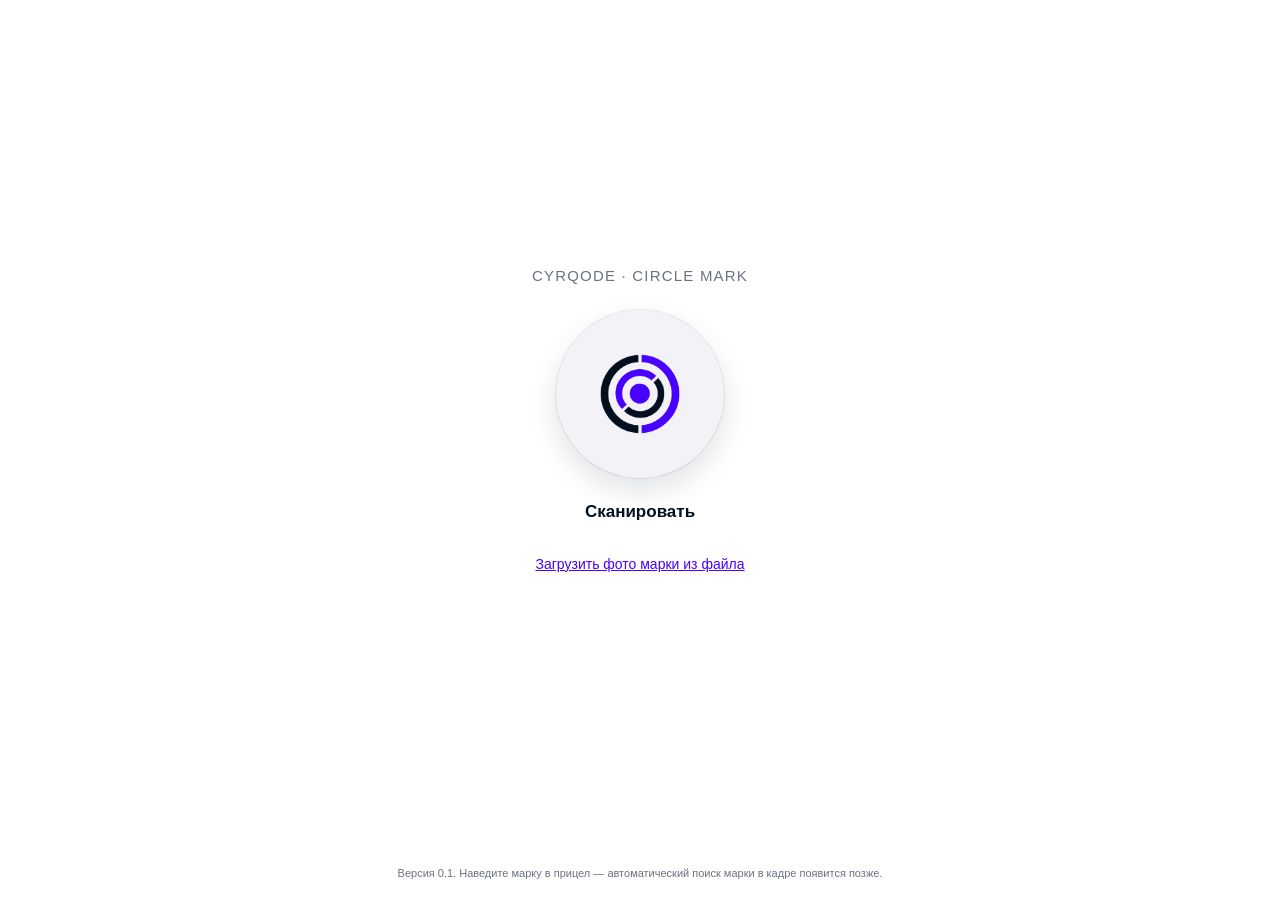
==== web/scan/index.html @ 4436d1a8 "Веб-сканер Circle Mark Страница сканирования: камера, прицел, распознавание марки и переход к записи" ====
<!doctype html>
<html lang="ru">
<head>
<meta charset="utf-8" />
<meta name="viewport" content="width=device-width, initial-scale=1, viewport-fit=cover, maximum-scale=1" />
<title>CYRQODE Circle Mark — сканер (v0.1)</title>
<meta name="description" content="Сканер физического знака Circle Mark (CYRQODE). Инженерный прототип v0.1." />
<meta name="color-scheme" content="light dark" />
<link rel="stylesheet" href="scan.css" />
</head>
<body>
<div id="app">

  <!-- ==================== стартовый экран ==================== -->
  <section id="screen-start" class="screen active">
    <p class="brand-title">CYRQODE · Circle Mark</p>
    <button id="btn-start-scan" class="scan-btn" type="button" aria-label="Сканировать">
      <img src="assets/cyrqode-symbol.png" alt="" />
    </button>
    <div class="scan-btn-label">Сканировать</div>
    <div class="file-fallback">
      <button id="btn-pick-photo" class="secondary-link" type="button">Загрузить фото марки из файла</button>
      <input id="file-input" type="file" accept="image/*" capture="environment" />
    </div>
  </section>

  <!-- ==================== экран камеры ==================== -->
  <section id="screen-camera" class="screen">
    <video id="video" playsinline muted autoplay></video>
    <canvas id="capture-canvas"></canvas>
    <div class="camera-overlay">
      <div class="crosshair" id="crosshair"></div>
    </div>
    <div class="camera-status" id="camera-status">Наведите марку в прицел</div>
    <p class="footer-note">Версия 0.1. Наведите марку в прицел — автоматический поиск марки в кадре появится позже.</p>
    <div class="camera-controls">
      <button id="btn-camera-back" class="round-btn" type="button" aria-label="Назад">←</button>
      <button id="btn-camera-file" class="pill-btn" type="button">Фото из файла</button>
    </div>
  </section>

  <!-- ==================== экран "камера недоступна" ==================== -->
  <section id="screen-error" class="screen">
    <div class="status-icon warn">⚠</div>
    <h1 class="result-title">Камера недоступна</h1>
    <p class="result-text" id="error-text">
      Не удалось получить доступ к камере в этом окне (частый случай — приложение
      открыло ссылку во встроенном просмотрщике без разрешения на камеру).
    </p>
    <div class="btn-row">
      <a id="btn-open-browser" class="primary-btn" href="#" target="_blank" rel="noopener">Открыть в браузере</a>
      <button id="btn-error-file" class="ghost-btn" type="button">Загрузить фото из файла</button>
    </div>
    <button id="btn-error-back" class="secondary-link" type="button">Назад</button>
  </section>

  <!-- ==================== экран результата ==================== -->
  <section id="screen-result" class="screen">
    <div id="result-icon" class="status-icon info">?</div>
    <h1 class="result-title" id="result-title">—</h1>
    <p class="result-text" id="result-text"></p>
    <div class="result-fields" id="result-fields" hidden></div>
    <div class="btn-row" id="result-actions"></div>
    <button id="btn-result-back" class="secondary-link" type="button">Сканировать ещё раз</button>
  </section>

  <p class="footer-note" id="global-footer">
    Версия 0.1. Наведите марку в прицел — автоматический поиск марки в кадре появится позже.
  </p>
</div>

<script src="cm-scan-core.js"></script>
<script src="scan.js"></script>
</body>
</html>
---- web/scan/scan.css ----
/* cm-scan — v0.1, самодостаточные стили, без внешних шрифтов/иконок. */
:root {
  --ink: #04101f;
  --accent: #4800ff;
  --bg: #ffffff;
  --muted: #6b7280;
  --danger: #b3261e;
  --ok: #1c7a3f;
  --surface: #f3f2f7;
}

* { box-sizing: border-box; }

html, body {
  margin: 0;
  padding: 0;
  height: 100%;
  background: var(--bg);
  color: var(--ink);
  font-family: -apple-system, BlinkMacSystemFont, "Segoe UI", Roboto, Arial, sans-serif;
  overscroll-behavior: none;
}

#app {
  position: fixed;
  inset: 0;
  display: flex;
  flex-direction: column;
  overflow: hidden;
}

.screen {
  flex: 1 1 auto;
  display: none;
  flex-direction: column;
  min-height: 0;
}
.screen.active { display: flex; }

/* ---------- стартовый экран ---------- */
#screen-start {
  align-items: center;
  justify-content: center;
  gap: 22px;
  padding: 24px;
  text-align: center;
}

.brand-title {
  font-size: 15px;
  letter-spacing: 0.08em;
  text-transform: uppercase;
  color: var(--muted);
  margin: 0 0 4px;
}

.scan-btn {
  width: 168px;
  height: 168px;
  border-radius: 50%;
  border: none;
  background: var(--surface);
  box-shadow: 0 0 0 1px rgba(4, 16, 31, 0.08), 0 12px 28px rgba(4, 16, 31, 0.12);
  display: flex;
  align-items: center;
  justify-content: center;
  cursor: pointer;
  padding: 0;
  transition: transform 0.12s ease, box-shadow 0.12s ease;
}
.scan-btn:active { transform: scale(0.96); }
.scan-btn img {
  width: 62%;
  height: 62%;
  object-fit: contain;
  pointer-events: none;
}

.scan-btn-label {
  font-size: 17px;
  font-weight: 600;
  margin-top: 2px;
}

.secondary-link {
  background: none;
  border: none;
  color: var(--accent);
  font-size: 14px;
  cursor: pointer;
  padding: 8px 4px;
  text-decoration: underline;
}

.file-fallback {
  margin-top: 4px;
}
.file-fallback input[type="file"] { display: none; }

/* ---------- экран камеры ---------- */
#screen-camera {
  position: relative;
  background: #000;
}

#video {
  position: absolute;
  inset: 0;
  width: 100%;
  height: 100%;
  object-fit: cover;
  background: #000;
}

#capture-canvas { display: none; }

.camera-overlay {
  position: absolute;
  inset: 0;
  display: flex;
  flex-direction: column;
  align-items: center;
  justify-content: center;
  pointer-events: none;
}

.crosshair {
  width: min(72vw, 72vh);
  height: min(72vw, 72vh);
  border-radius: 50%;
  border: 3px solid rgba(255, 255, 255, 0.85);
  box-shadow: 0 0 0 2000px rgba(0, 0, 0, 0.32);
  position: relative;
}
.crosshair::before,
.crosshair::after {
  content: "";
  position: absolute;
  background: rgba(255, 255, 255, 0.55);
}
.crosshair::before { left: 50%; top: -10px; bottom: -10px; width: 1px; transform: translateX(-50%); }
.crosshair::after { top: 50%; left: -10px; right: -10px; height: 1px; transform: translateY(-50%); }

.camera-status {
  position: absolute;
  top: 18px;
  left: 0;
  right: 0;
  text-align: center;
  color: #fff;
  font-size: 15px;
  padding: 0 16px;
  text-shadow: 0 1px 3px rgba(0, 0, 0, 0.6);
  pointer-events: none;
}

.camera-controls {
  position: absolute;
  bottom: max(18px, env(safe-area-inset-bottom));
  left: 0;
  right: 0;
  display: flex;
  align-items: center;
  justify-content: center;
  gap: 14px;
  pointer-events: auto;
}

.round-btn {
  width: 52px;
  height: 52px;
  border-radius: 50%;
  border: 1px solid rgba(255, 255, 255, 0.4);
  background: rgba(0, 0, 0, 0.35);
  color: #fff;
  font-size: 22px;
  line-height: 1;
  cursor: pointer;
  display: flex;
  align-items: center;
  justify-content: center;
}

.pill-btn {
  border-radius: 999px;
  border: 1px solid rgba(255, 255, 255, 0.55);
  background: rgba(0, 0, 0, 0.35);
  color: #fff;
  font-size: 14px;
  padding: 10px 18px;
  cursor: pointer;
}

/* ---------- экран "нет камеры" / результат ---------- */
#screen-error,
#screen-result {
  align-items: center;
  justify-content: center;
  text-align: center;
  gap: 16px;
  padding: 28px 22px;
  overflow-y: auto;
}

.status-icon {
  width: 64px;
  height: 64px;
  border-radius: 50%;
  display: flex;
  align-items: center;
  justify-content: center;
  font-size: 30px;
}
.status-icon.ok { background: rgba(28, 122, 63, 0.12); color: var(--ok); }
.status-icon.warn { background: rgba(179, 38, 30, 0.1); color: var(--danger); }
.status-icon.info { background: var(--surface); color: var(--ink); }

h1.result-title { font-size: 20px; margin: 4px 0 0; }
p.result-text { font-size: 15px; color: var(--muted); margin: 0; max-width: 380px; line-height: 1.5; }

.result-fields {
  width: 100%;
  max-width: 380px;
  background: var(--surface);
  border-radius: 14px;
  padding: 14px 16px;
  text-align: left;
  font-size: 14px;
  display: flex;
  flex-direction: column;
  gap: 8px;
}
.result-fields .row { display: flex; justify-content: space-between; gap: 12px; }
.result-fields .k { color: var(--muted); }
.result-fields .v { font-weight: 600; word-break: break-all; text-align: right; }

.primary-btn {
  display: inline-block;
  background: var(--accent);
  color: #fff;
  border: none;
  border-radius: 999px;
  padding: 13px 26px;
  font-size: 15px;
  font-weight: 600;
  cursor: pointer;
  text-decoration: none;
}

.ghost-btn {
  display: inline-block;
  background: none;
  color: var(--ink);
  border: 1px solid rgba(4, 16, 31, 0.2);
  border-radius: 999px;
  padding: 12px 24px;
  font-size: 14px;
  cursor: pointer;
  text-decoration: none;
}

.btn-row { display: flex; gap: 10px; flex-wrap: wrap; justify-content: center; }

/* ---------- футер-дисклеймер ---------- */
.footer-note {
  flex: 0 0 auto;
  font-size: 11px;
  line-height: 1.4;
  color: var(--muted);
  text-align: center;
  padding: 8px 14px calc(8px + env(safe-area-inset-bottom));
  background: var(--bg);
}
#app.camera-mode #global-footer { display: none; }
#screen-camera .footer-note {
  position: absolute;
  bottom: 86px;
  left: 0;
  right: 0;
  background: transparent;
  color: rgba(255, 255, 255, 0.75);
  text-shadow: 0 1px 2px rgba(0, 0, 0, 0.7);
  padding: 0 16px;
  pointer-events: none;
}

@media (prefers-color-scheme: dark) {
  :root {
    --bg: #0b0e14;
    --ink: #f2f3f5;
    --surface: #1a1e27;
    --muted: #9aa1ad;
  }
}
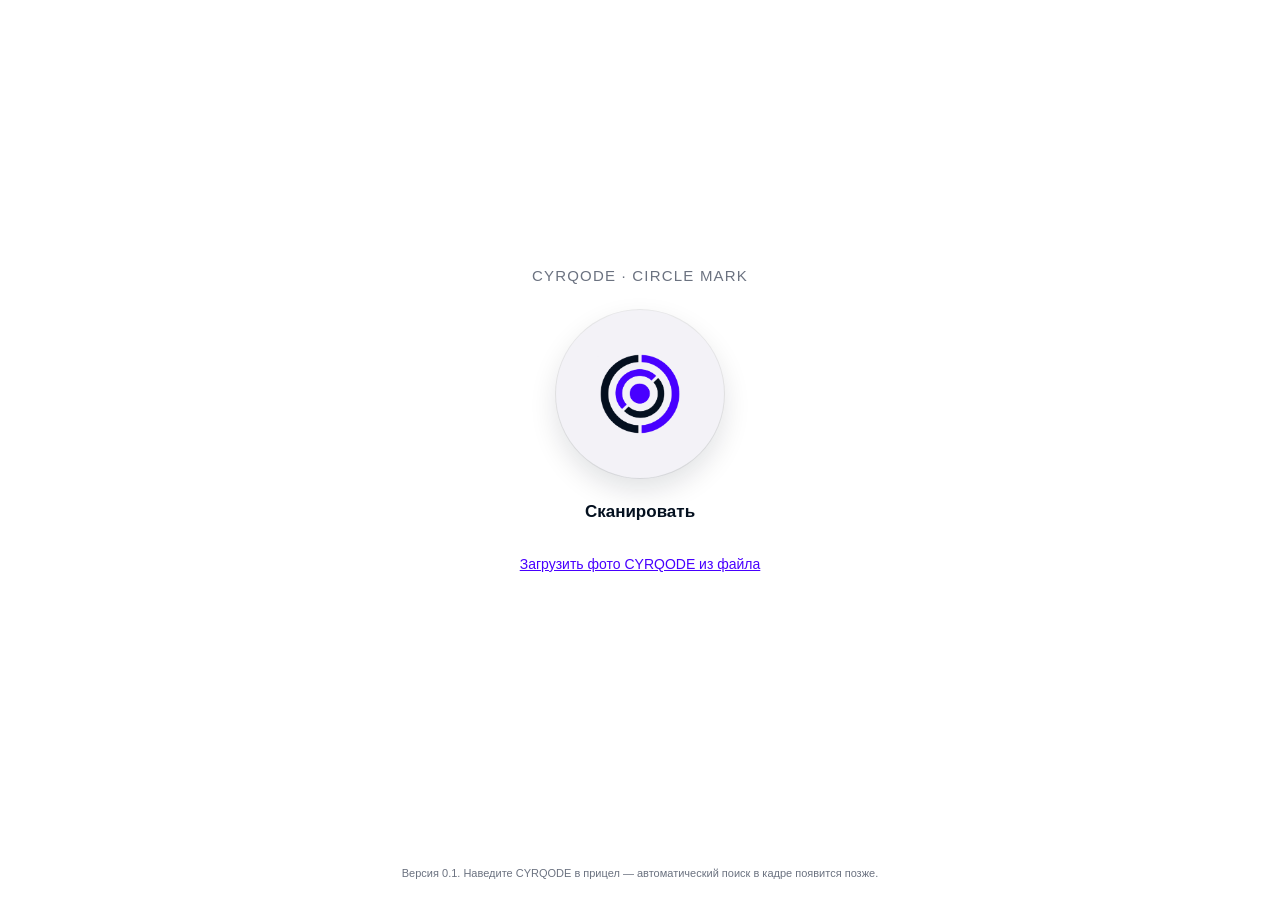
==== commit aae3dfa6: "Исправить ссылку на запись и заменить «марку» на CYRQODE в интерфейсе Ошибка: после распознавания кн" ====
--- a/web/scan/index.html
+++ b/web/scan/index.html
@@ -19,7 +19,7 @@
     </button>
     <div class="scan-btn-label">Сканировать</div>
     <div class="file-fallback">
-      <button id="btn-pick-photo" class="secondary-link" type="button">Загрузить фото марки из файла</button>
+      <button id="btn-pick-photo" class="secondary-link" type="button">Загрузить фото CYRQODE из файла</button>
       <input id="file-input" type="file" accept="image/*" capture="environment" />
     </div>
   </section>
@@ -31,8 +31,8 @@
     <div class="camera-overlay">
       <div class="crosshair" id="crosshair"></div>
     </div>
-    <div class="camera-status" id="camera-status">Наведите марку в прицел</div>
-    <p class="footer-note">Версия 0.1. Наведите марку в прицел — автоматический поиск марки в кадре появится позже.</p>
+    <div class="camera-status" id="camera-status">Наведите CYRQODE в прицел</div>
+    <p class="footer-note">Версия 0.1. Наведите CYRQODE в прицел — автоматический поиск в кадре появится позже.</p>
     <div class="camera-controls">
       <button id="btn-camera-back" class="round-btn" type="button" aria-label="Назад">←</button>
       <button id="btn-camera-file" class="pill-btn" type="button">Фото из файла</button>
@@ -65,7 +65,7 @@
   </section>
 
   <p class="footer-note" id="global-footer">
-    Версия 0.1. Наведите марку в прицел — автоматический поиск марки в кадре появится позже.
+    Версия 0.1. Наведите CYRQODE в прицел — автоматический поиск в кадре появится позже.
   </p>
 </div>
 
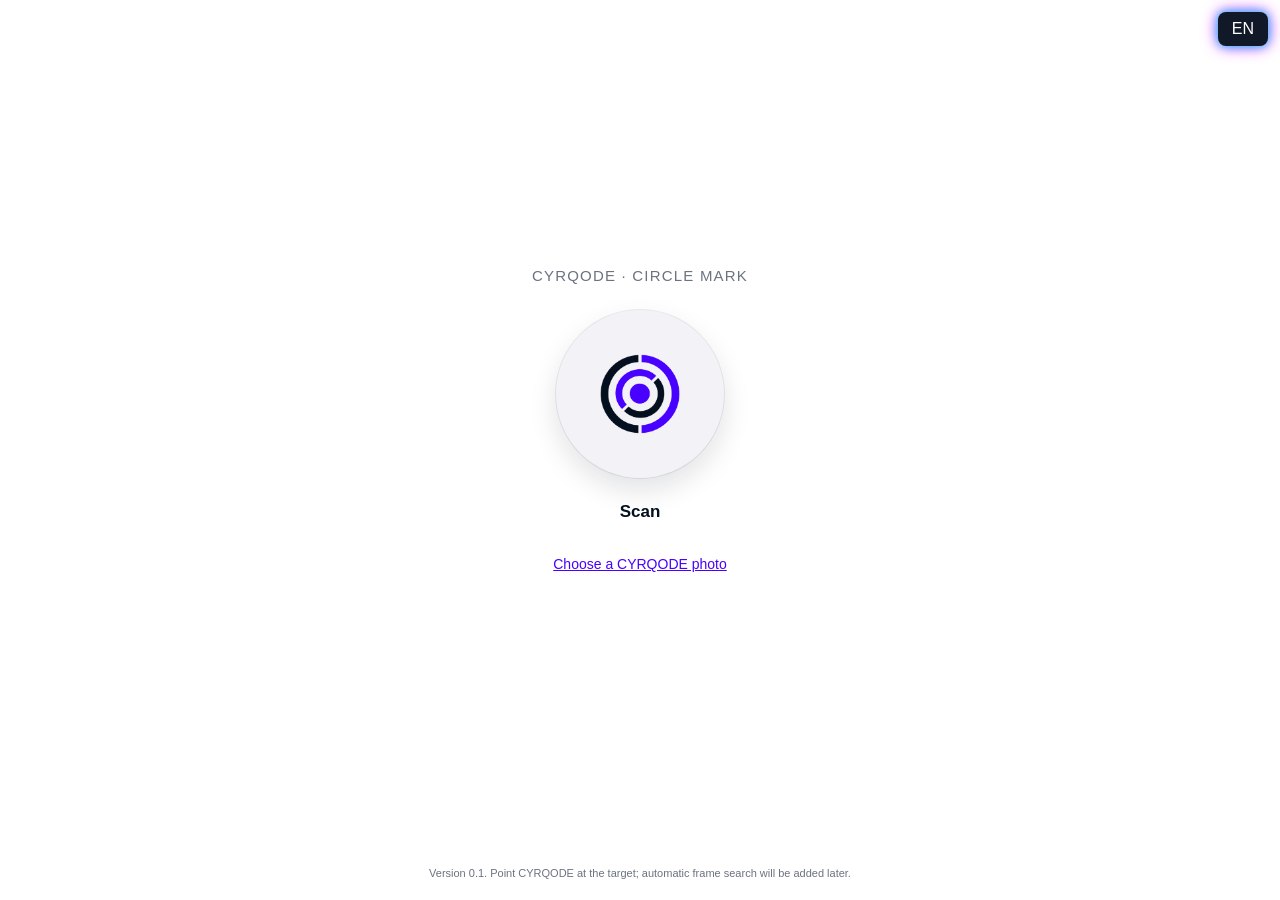
==== commit 3cfb207a: "Inherit site language in CYRQODE scanner" ====
--- a/web/scan/index.html
+++ b/web/scan/index.html
@@ -1,25 +1,38 @@
 <!doctype html>
-<html lang="ru">
+<html lang="en" data-lang="en">
 <head>
 <meta charset="utf-8" />
 <meta name="viewport" content="width=device-width, initial-scale=1, viewport-fit=cover, maximum-scale=1" />
-<title>CYRQODE Circle Mark — сканер (v0.1)</title>
-<meta name="description" content="Сканер физического знака Circle Mark (CYRQODE). Инженерный прототип v0.1." />
+<title>CYRQODE Circle Mark — Scanner (v0.1)</title>
+<meta name="description" content="Scan a CYRQODE Circle Mark. Version 0.1." />
 <meta name="color-scheme" content="light dark" />
-<link rel="stylesheet" href="scan.css" />
+<link rel="stylesheet" href="scan.css?v=3" />
+<meta name="robots" content="noindex, nofollow">
+<script>
+(function () {
+  var lang = 'en';
+  try {
+    var saved = localStorage.getItem('bizdnaii_site_lang');
+    if (['en', 'ru', 'kz'].indexOf(saved) !== -1) lang = saved;
+  } catch (e) {}
+  document.documentElement.lang = lang;
+  document.documentElement.setAttribute('data-lang', lang);
+})();
+</script>
 </head>
 <body>
 <div id="app">
+  <button id="language-toggle" class="language-toggle" type="button" aria-label="Change language">EN</button>
 
   <!-- ==================== стартовый экран ==================== -->
   <section id="screen-start" class="screen active">
     <p class="brand-title">CYRQODE · Circle Mark</p>
-    <button id="btn-start-scan" class="scan-btn" type="button" aria-label="Сканировать">
+    <button id="btn-start-scan" class="scan-btn" type="button" aria-label="Scan">
       <img src="assets/cyrqode-symbol.png" alt="" />
     </button>
-    <div class="scan-btn-label">Сканировать</div>
+    <div class="scan-btn-label"><span class="lang-en">Scan</span><span class="lang-ru">Сканировать</span><span class="lang-kz">Сканерлеу</span></div>
     <div class="file-fallback">
-      <button id="btn-pick-photo" class="secondary-link" type="button">Загрузить фото CYRQODE из файла</button>
+      <button id="btn-pick-photo" class="secondary-link" type="button"><span class="lang-en">Choose a CYRQODE photo</span><span class="lang-ru">Загрузить фото CYRQODE из файла</span><span class="lang-kz">CYRQODE фотосын файлдан таңдау</span></button>
       <input id="file-input" type="file" accept="image/*" capture="environment" />
     </div>
   </section>
@@ -31,27 +44,28 @@
     <div class="camera-overlay">
       <div class="crosshair" id="crosshair"></div>
     </div>
-    <div class="camera-status" id="camera-status">Наведите CYRQODE в прицел</div>
-    <p class="footer-note">Версия 0.1. Наведите CYRQODE в прицел — автоматический поиск в кадре появится позже.</p>
+    <div class="camera-status" id="camera-status">Point CYRQODE at the target</div>
+    <p class="footer-note"><span class="lang-en">Version 0.1. Point CYRQODE at the target; automatic frame search will be added later.</span><span class="lang-ru">Версия 0.1. Наведите CYRQODE в прицел — автоматический поиск в кадре появится позже.</span><span class="lang-kz">0.1-нұсқа. CYRQODE белгісін көздеу шеңберіне бағыттаңыз. Кадрдан автоматты іздеу кейін қосылады.</span></p>
     <div class="camera-controls">
-      <button id="btn-camera-back" class="round-btn" type="button" aria-label="Назад">←</button>
-      <button id="btn-camera-file" class="pill-btn" type="button">Фото из файла</button>
+      <button id="btn-camera-back" class="round-btn" type="button" aria-label="Back">←</button>
+      <button id="btn-camera-file" class="pill-btn" type="button"><span class="lang-en">Choose photo</span><span class="lang-ru">Фото из файла</span><span class="lang-kz">Файлдан фото таңдау</span></button>
     </div>
   </section>
 
   <!-- ==================== экран "камера недоступна" ==================== -->
   <section id="screen-error" class="screen">
     <div class="status-icon warn">⚠</div>
-    <h1 class="result-title">Камера недоступна</h1>
+    <h1 class="result-title"><span class="lang-en">Camera unavailable</span><span class="lang-ru">Камера недоступна</span><span class="lang-kz">Камера қолжетімсіз</span></h1>
     <p class="result-text" id="error-text">
-      Не удалось получить доступ к камере в этом окне (частый случай — приложение
-      открыло ссылку во встроенном просмотрщике без разрешения на камеру).
+      <span class="lang-en">Could not access the camera in this window. This often happens when a messaging app opens the link in its built-in browser without camera permission.</span>
+      <span class="lang-ru">Не удалось получить доступ к камере в этом окне (частый случай — приложение открыло ссылку во встроенном просмотрщике без разрешения на камеру).</span>
+      <span class="lang-kz">Бұл терезеде камераға қол жеткізу мүмкін болмады. Мұндай жағдай мессенджер сілтемені камераға рұқсат бермейтін кіріктірілген шолғышта ашқанда жиі кездеседі.</span>
     </p>
     <div class="btn-row">
-      <a id="btn-open-browser" class="primary-btn" href="#" target="_blank" rel="noopener">Открыть в браузере</a>
-      <button id="btn-error-file" class="ghost-btn" type="button">Загрузить фото из файла</button>
+      <a id="btn-open-browser" class="primary-btn" href="#" target="_blank" rel="noopener"><span class="lang-en">Open in browser</span><span class="lang-ru">Открыть в браузере</span><span class="lang-kz">Браузерде ашу</span></a>
+      <button id="btn-error-file" class="ghost-btn" type="button"><span class="lang-en">Choose a photo</span><span class="lang-ru">Загрузить фото из файла</span><span class="lang-kz">Файлдан фото таңдау</span></button>
     </div>
-    <button id="btn-error-back" class="secondary-link" type="button">Назад</button>
+    <button id="btn-error-back" class="secondary-link" type="button"><span class="lang-en">Back</span><span class="lang-ru">Назад</span><span class="lang-kz">Артқа</span></button>
   </section>
 
   <!-- ==================== экран результата ==================== -->
@@ -61,15 +75,15 @@
     <p class="result-text" id="result-text"></p>
     <div class="result-fields" id="result-fields" hidden></div>
     <div class="btn-row" id="result-actions"></div>
-    <button id="btn-result-back" class="secondary-link" type="button">Сканировать ещё раз</button>
+    <button id="btn-result-back" class="secondary-link" type="button"><span class="lang-en">Scan again</span><span class="lang-ru">Сканировать ещё раз</span><span class="lang-kz">Қайта сканерлеу</span></button>
   </section>
 
   <p class="footer-note" id="global-footer">
-    Версия 0.1. Наведите CYRQODE в прицел — автоматический поиск в кадре появится позже.
+    <span class="lang-en">Version 0.1. Point CYRQODE at the target; automatic frame search will be added later.</span><span class="lang-ru">Версия 0.1. Наведите CYRQODE в прицел — автоматический поиск в кадре появится позже.</span><span class="lang-kz">0.1-нұсқа. CYRQODE белгісін көздеу шеңберіне бағыттаңыз. Кадрдан автоматты іздеу кейін қосылады.</span>
   </p>
 </div>
 
-<script src="cm-scan-core.js"></script>
-<script src="scan.js"></script>
+<script src="cm-scan-core.js?v=2"></script>
+<script src="scan.js?v=3"></script>
 </body>
 </html>
--- a/web/scan/scan.css
+++ b/web/scan/scan.css
@@ -9,6 +9,26 @@
   --surface: #f3f2f7;
 }
 
+.lang-en, .lang-ru, .lang-kz { display:none; }
+html[data-lang="en"] .lang-en,
+html[data-lang="ru"] .lang-ru,
+html[data-lang="kz"] .lang-kz { display:inline; }
+
+.language-toggle {
+  position:fixed;
+  z-index:20;
+  top:max(12px, env(safe-area-inset-top));
+  right:12px;
+  padding:8px 14px;
+  border:0;
+  border-radius:8px;
+  color:#fff;
+  background:#111827;
+  box-shadow:0 0 10px #00D4FF, 0 0 16px #D81BFF;
+  font-size:16px;
+  cursor:pointer;
+}
+
 * { box-sizing: border-box; }
 
 html, body {
@@ -232,7 +252,15 @@
 }
 .result-fields .row { display: flex; justify-content: space-between; gap: 12px; }
 .result-fields .k { color: var(--muted); }
-.result-fields .v { font-weight: 600; word-break: break-all; text-align: right; }
+.result-fields .v { font-weight: 600; word-break: break-all; overflow-wrap: anywhere; text-align: right; }
+
+/* На узком экране пара «ключ — значение» в одну строку не помещается:
+   идентификатор и адрес записи длинные и вылезают за край. Складываем в
+   столбик и выравниваем по левому краю — читается заметно лучше. */
+@media (max-width: 480px) {
+  .result-fields .row { flex-direction: column; gap: 2px; }
+  .result-fields .v { text-align: left; font-size: 13px; }
+}
 
 .primary-btn {
   display: inline-block;
